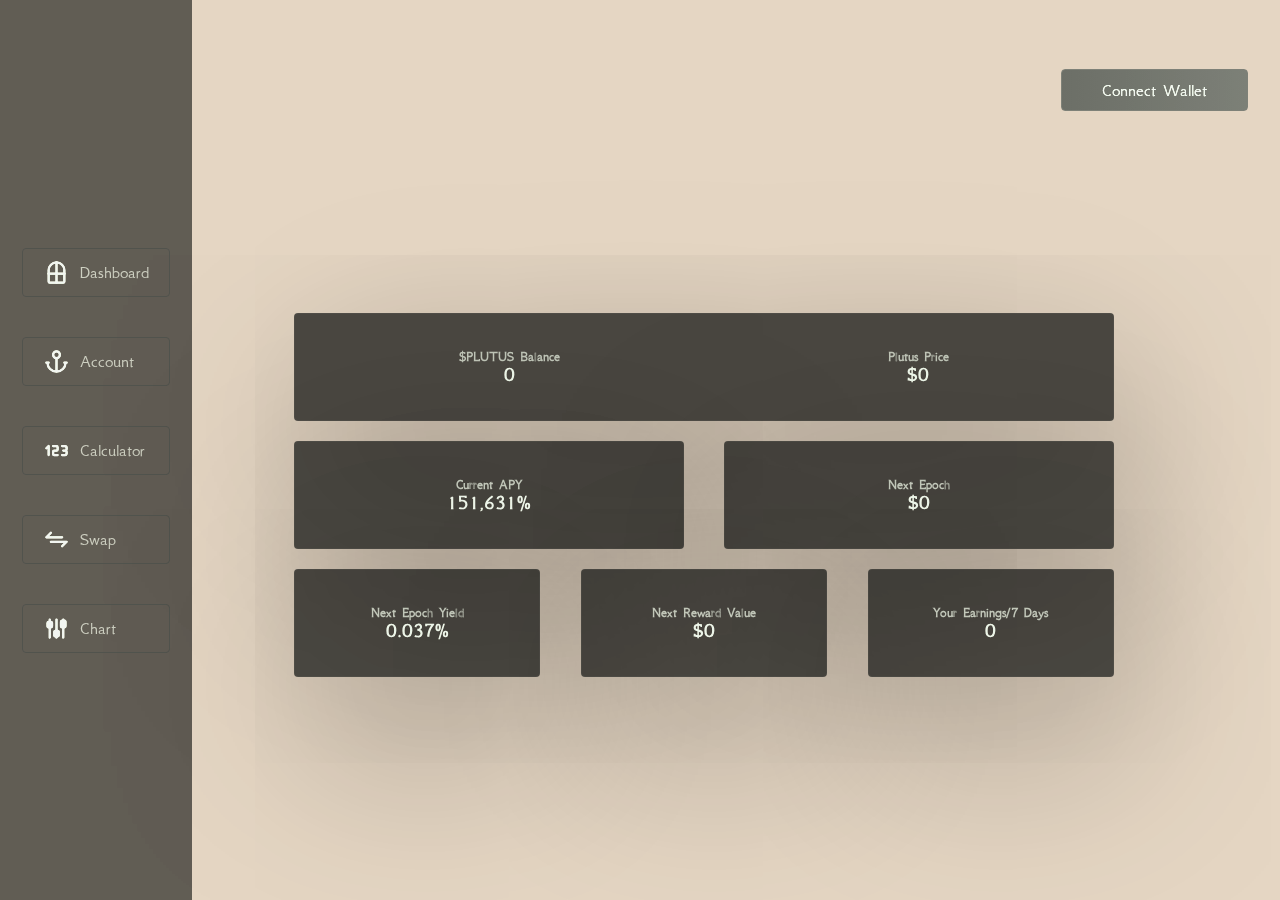
==== account.html @ f3e42714 "first commit" ====
<!DOCTYPE html>
<html lang="en">

<head>
	<meta charset="utf-8">
    <title>Plutus </title>

	<meta name="author" content="">
	<meta http-equiv="X-UA-Compatible" content="IE=edge">
	<meta name="viewport" content="width=device-width,initial-scale=1,maximum-scale=1">
	<link rel="stylesheet" href="CSS/account.css">
    <link rel="stylesheet" href="CSS/main.css">
    <link rel="stylesheet" href="CSS/navbar.css">
    <link rel="stylesheet" href="CSS/header.css">
	<link rel="shortcut icon" href="SVG/logo.svg" type="image/x-icon">
	<link rel="preconnect" href="https://fonts.googleapis.com/">
	<link rel="preconnect" href="https://fonts.gstatic.com/" crossorigin>
	<link rel="preconnect" href="https://fonts.googleapis.com">
	<link rel="preconnect" href="https://fonts.gstatic.com" crossorigin>
	<link href="https://fonts.googleapis.com/css2?family=Poppins:ital,wght@0,100;0,200;0,300;0,400;0,500;0,600;0,700;0,800;0,900;1,100;1,200;1,300;1,400;1,500;1,600;1,700;1,800;1,900&display=swap" rel="stylesheet">
    <link rel="shortcut icon" href="plutus.jpg">


</head>

<body>

	
	<header>

        <div class="btn hidden">
            <button id="connect-btn">Connect Wallet</button>

        </div>
        <div class="menu-responsive">
            <!-- <i class="fa-solid fa-wallet"></i> -->
            <i class="fa-solid fa-bars"></i>
        </div>
    </header>

    <!-- NAV -->
    <nav class="">
        <ul>
            <li><a href="index.html" style="font-size: calc(20 * var(--res))" ><img src="SVG/home.svg" alt="Dashboard">Dashboard</a></li>
            <li><a href="account.html" style="font-size: calc(20 * var(--res))"><img src="SVG/user.svg" alt="Account">Account</a></li>
            <li><a href="calculator.html" style="font-size: calc(20 * var(--res))"><img src="SVG/calculator.svg" alt="Calculator">Calculator</a></li>
            <li><a href="" style="font-size: calc(20 * var(--res))"><img src="SVG/building-bank.svg" alt="Presale">Swap</a></li>
            <li><a href="https://dexscreener.com/zksync/" style="font-size: calc(20 * var(--res))"><img src="SVG/chart-line.svg" alt="Chart">Chart</a></li>
        </ul>
    </nav>

    <!-- NAV TOGGLE -->
	<section class="nav-toggle">
        <i class="fa-regular fa-circle-xmark"></i>
        <div class="list-nav-container">
            <ul>
                <li><a href="index.html" style="font-size: calc(20 * var(--res))" ><img src="SVG/home.svg" alt="Dashboard">Dashboard</a></li>
                <li><a href="account.html" style="font-size: calc(20 * var(--res))"><img src="SVG/user.svg" alt="Account">Account</a></li>
                <li><a href="calculator.html" style="font-size: calc(20 * var(--res))"><img src="SVG/calculator.svg" alt="Calculator">Calculator</a></li>
                <li><a href="https://app.mute.io/swap" style="font-size: calc(20 * var(--res))"><img src="SVG/building-bank.svg" alt="Presale">Swap</a></li>
                <li><a href="https://dexscreener.com/zksync/" style="font-size: calc(20 * var(--res))"><img src="SVG/chart-line.svg" alt="Chart">Chart</a></li>
            </ul>
        </div>
    </section>

    <section class="all-card-container">
        <div class="long-card-top card">
            <div class="info">
                <h2>$PLUTUS Balance</h2>
                <h3>0</h3>
            </div>
            <div class="info">
                <h2>Plutus Price</h2>
                <h3>$0</h3>
            </div>
        </div>


        <div class="card-middle-container">
            <div class="card-middle card">
                <div class="info">
                    <h2>Current APY</h2>
                    <h3> 151,631%</h3>
                </div>
            </div>
            <div class="card-middle card">
                <div class="info">
                    <h2>Next Epoch</h2>
                    <h3>$0</h3>
                </div>
            </div>

        </div>


        <div class="card-bottom-container">
            <div class="card-bottom card">
                <div class="info">
                    <h2>Next Epoch Yield</h2>
                    <h3>0.037%</h3>
                </div>
            </div>
            <div class="card-bottom card">
                <div class="info">
                    <h2>Next Reward Value</h2>
                    <h3>$0</h3>
                </div>
            </div>
            <div class="card-bottom card">
                <div class="info">
                    <h2>Your Earnings/7 Days</h2>
                    <h3>0</h3>
                </div>
            </div>
        </div>
    </section>


		

	
	<script src="f29a6c4890.js" crossorigin="anonymous"></script>
	<script src="js/index.js"></script>
	<script src="js/web3.js"></script>
	<script src="js/calculator.js"></script>
	<script src="js/app.js"></script>

</body>

</html>
---- CSS/main.css ----
@import url('https://fonts.googleapis.com/css2?family=GFS+Neohellenic:ital,wght@0,400;0,700;1,400;1,700&display=swap');


*,
::after,
::before {
  margin: 0;
  padding: 0;
  list-style: none;
  text-decoration: none;
  box-sizing: border-box;
}

body {
  height: 100vh;

  font-family: 'GFS Neohellenic', sans-serif;
  background: #E5D6C3;
  filter: invert(0%) sepia(100%) saturate(23%) hue-rotate(41deg) brightness(94%) contrast(105%);
  /* background: url("../IMG/.svg") no-repeat center/cover; */
  overflow: hidden;
}
/* ########################################## */
/* ########################################## */
/* ########################################## */
.card{
  transition: 0.3s;
}

/* ########################################## */
/* ########################################## */
/* ########################################## */
.social {
  position: absolute;
  bottom: 0;
  left: 0;
  margin: 20px;
}
.social ul {
  display: flex;
  gap: 10px;
}
.social ul li a img {
  width: calc(30 * var(--res));
}
.social ul li a:hover img{
  transform: scale(1.2);
}

/* ########################################## */
/* ########################################## */
/* ########################################## */
.all-card-container{
  position: absolute;
  height: 60%;
  width: 80%;
  top: 55%;
  right: 45%;
  transform: translate(50%, -50%);
  display: flex;
  justify-content: center;
  align-items: center;
  flex-direction: column;
  /* border: 1px solid red; */
  gap: 20px;
}
.all-card-container .info{
  text-align: center;
}
.all-card-container h2{
  color: #4ECAE2; 
  font-size: calc(15 * var(--res));
}
.all-card-container h3{
  color: #D0DCE8;
  font-size: calc(22 * var(--res));
}

/* LONG CARD */
.all-card-container .long-card-top{
  display: flex;
  align-items: center;
  justify-content: space-around;
  width: 80%;
  height: 20%;
  background-color: #1b1a2bc4;
  border: 1px solid rgba(19,207,207,.067);
  border-radius: 4px;
  box-shadow: 10px 60px 200px rgb(0 0 0 / 35%);
  transition: all 0.4s;
}

/* MIDDLE CARD */
.card-middle-container{
  display: flex;
  justify-content: space-between;
  width: 80%;
  height: 20%;
}

.card-middle-container .card-middle{
  display: flex;
  justify-content: center;
  align-items: center;
  width: 47.5%;
  height: 100%;
  background-color: #1b1a2bc4;
  border: 1px solid rgba(19,207,207,.067);
  border-radius: 4px;
  box-shadow: 10px 60px 200px rgb(0 0 0 / 35%);
}

/* BOTTOM CARD */
.card-bottom-container{
  display: flex;
  justify-content: space-between;
  width: 80%;
  height: 20%;
}

.card-bottom-container .card-bottom{
  display: flex;
  justify-content: center;
  align-items: center;
  width: 30%;
  height: 100%;
  background-color: #1b1a2bc4;
  border: 1px solid rgba(19,207,207,.067);
  border-radius: 4px;
  box-shadow: 10px 60px 200px rgb(0 0 0 / 35%);
}

@media screen and (max-width: 800px){
  .all-card-container{
      width: 100%;
      right: 50%;
  }
  .social {
    display: none;
  }
}
@media screen and (max-height:599px){
  .all-card-container{
      width: 100%;
      right: 50%;
  }
  .social {
    display: none;
  }
}

/* ########################################## */
/* ########################################## */
/* ########################################## */
:root {
  --res: calc(0.1 * 1vmin);
}

.hidden {
  display: none;
}
---- CSS/navbar.css ----
/* NAVBAR */


nav {
  position: absolute;
  top: 50%;
  left: 0;
  transform: translateY(-50%);
  display: flex;
  width: 15%;
  height: 100vh;
  justify-content: center;
  background-color: #171a1da4;
  align-items: center;
}

nav ul {
  display: flex;
  flex-direction: column;
  gap: 40px;
}
nav ul li {
  display: flex;
  align-items: center;
  position: relative;
}

nav ul li a {
  display: flex;
  border: 1px solid red;
  border-radius: 4px;
  width: 100%;
  padding: 10px 20px;
  align-items: center;
  gap: 10px;
  color: rgba(247, 247, 247, 0.578);
  font-size: calc(30 * var(--res));
  position: relative;
  font-size: 1.9rem;
  font-weight: 300;
}

nav ul li a:hover {
  background-color: red;
}

nav ul li a img {
  width: calc(30 * var(--res));
  filter: invert(92%) sepia(94%) saturate(34%) hue-rotate(195deg) brightness(107%) contrast(100%);
  
 
}



/* ########################################## */
/* ########################################## */
/* ########################################## */
/* NAVBAR TOGGLE */
.nav-toggle {
  display: flex;
  justify-content: space-around;
  flex-direction: column;
  align-items: center;
  position: absolute;
  height: 100vh;
  left: -150%;
  top: 50%;
  width: 100%;
  background-color: #000000;
  transform: translateY(-50%);
  transition: 0.5s;
  z-index: 10;
}
/* CLOSE BTN */
.nav-toggle .fa-circle-xmark {
  position: absolute;
  top: 10px;
  right: 10px;
  color: white;
  font-size: 30px;
  cursor: pointer;
}
.nav-toggle .list-nav-container {
  width: 100%;
  height: 60%;
  display: flex;
  flex-direction: column;
  align-items: center;
  justify-content: space-around;
  gap: 10px;
}

/* BUTTON */
.nav-toggle .btn-navbar {
  display: flex;
  flex-direction: column;
  align-items: center;
  justify-content: space-between;
  height: 15%;
  width: 80%;

}

.nav-toggle .logo{
  width: calc(250 * var(--res));
}

.nav-toggle .btn-navbar button img {
  width: calc(22 * var(--res));
}

.nav-toggle .btn-navbar button{
  display: flex;
  justify-content: center;
  align-items: center;
  height: 47.5%;
  width: 80%;
  gap: 10px;
  background: #ffffff;
  border-radius: 20px;
  color: #1a987e;
  font-size: calc(18 * var(--res));
  cursor: pointer;
  z-index: 9;
  outline: none;
  border: 1px solid #1a987e;
  transition: 0.2s;
}
.nav-toggle .btn-navbar button:hover{
  transform: scale(1.1);
}

.social ul li{
  border: 1px solid rgba(255, 255, 255, 0.498);
  padding: 8px;
  border-radius:50%;

}
/* .nav-toggle #buy-btn {
}
.nav-toggle #connect-btn {
} */

/* LIST */
.nav-toggle .list-nav-container ul {
  display: flex;
  flex-direction: column;
  gap: 10px;
}
.nav-toggle .list-nav-container ul li {
  display: flex;
  align-items: center;
  position: relative;
}
.nav-toggle .list-nav-container ul li a {
  display: flex;
  align-items: center;
  gap: 10px;
  color: white;
  font-size: calc(40 * var(--res));
  position: relative;
}
.nav-toggle .list-nav-container ul li a img {
  width: calc(40 * var(--res));
  color: white;
}
.nav-toggle .list-nav-container ul li a::before {
  content: "";
  position: absolute;
  height: 2px;
  width: 0%;
  border-radius: 0 2px 2px 0;
  background-color: #ffffffb2;
  top: 100%;
  transform: translateY(-50%);
  transition: 0.2s ease-out;
}
.nav-toggle .list-nav-container ul li:hover a::before {
  width: 100%;
  transition: 0.2s ease-out;
}

/* LINKS */
.nav-toggle .social-links{
  height: 15%;
  display: flex;
  align-items: center;
  justify-content: center;

}
.nav-toggle .social-links ul {
  display: flex;
  flex-direction: column;
  gap: 10px;
}
.nav-toggle .social-links ul li {
  display: flex;
  align-items: center;
}
.nav-toggle .social-links ul li a {
  display: flex;
  align-items: center;
  color: rgba(255, 255, 255, 0.414);
  font-size: calc(30 * var(--res));
  gap: 5px;
  position: relative;
}
.nav-toggle .social-links ul li a::before {
  content: "";
  position: absolute;
  height: 2px;
  width: 0%;
  border-radius: 0 2px 2px 0;
  background-color: #fff;
  top: 100%;
  transform: translateY(-50%);
  transition: 0.2s ease-out;
}
.nav-toggle .social-links ul li:hover a::before {
  width: 100%;
  transition: 0.2s ease-out;
}

@media screen and (max-width: 800px) {
  nav {
    display: none;
  }
}
@media screen and (max-height: 599px) {
  nav {
    display: none;
  }
}
---- CSS/header.css ----
/* HEADER */
@import url('https://fonts.googleapis.com/css2?family=GFS+Neohellenic:ital,wght@0,400;0,700;1,400;1,700&display=swap');

header {
  height: 20%;
  display: flex;
  align-items: center;
  font-family: 'GFS Neohellenic', sans-serif;
  width: 100%;
  position: relative;
}
/* LEFT */
header #logo {
  width: calc(130 * var(--res));
  cursor: pointer;
  transition: 0.2s;
  position: absolute;
  left: 2%;
}

/* RIGHT */
header .btn {
  position: absolute;
  right: 2.5%;
  display: flex;
  font-family: 'GFS Neohellenic', sans-serif;
  gap: 30px;
}
header #buy-btn {
  display: flex;
  align-items: center;
  gap: 10px;
  background: #4ECAE2;
  border-radius: 4px;
  padding: 10px 40px;
  color: white;
  font-size: 18px;
  cursor: pointer;
  font-family: 'GFS Neohellenic', sans-serif;
  z-index: 9;
  outline: none;
  border: 1px solid #4ECAE2;
  transition: 0.2s;
}
header #buy-btn img {
  width: 25px;
}
header #connect-btn {
  display: flex;
  align-items: center;
  gap: 10px;
  background: linear-gradient(to right, #1d71aa, #2980b9);
  border-radius: 4px;
  padding: 10px 40px;
  color: white;
  font-size: 18px;
  font-family: 'GFS Neohellenic', sans-serif;
  cursor: pointer;
  z-index: 9;
  outline: none;
  border: 1px solid #1a987e;
  transition: 0.2s;
}

.menu-responsive {
  position: absolute;
  display: none;
  gap: 30px;
  left: 2.5%;
}
.menu-responsive i {
  color: #1a987e;
  font-size: calc(70 * var(--res));
  cursor: pointer;
  transition: 0.2s;
}
.menu-responsive i:hover {
  transform: scale(1.1);
  transition: 0.2s;
  color: #1a987fd1;
}

@media screen and (max-width: 800px) {
  header {
    height: 10%;
  }
  header #logo {
    display: none;
  }
  header .btn {
    display: none;
  }
  .menu-responsive {
    display: flex;
  }
}
@media screen and (max-height: 599px) {
  header {
    height: 10%;
  }
  header #logo {
    display: none;
  }
  header .btn {
    display: none;
  }
  .menu-responsive {
    display: flex;
  }
}
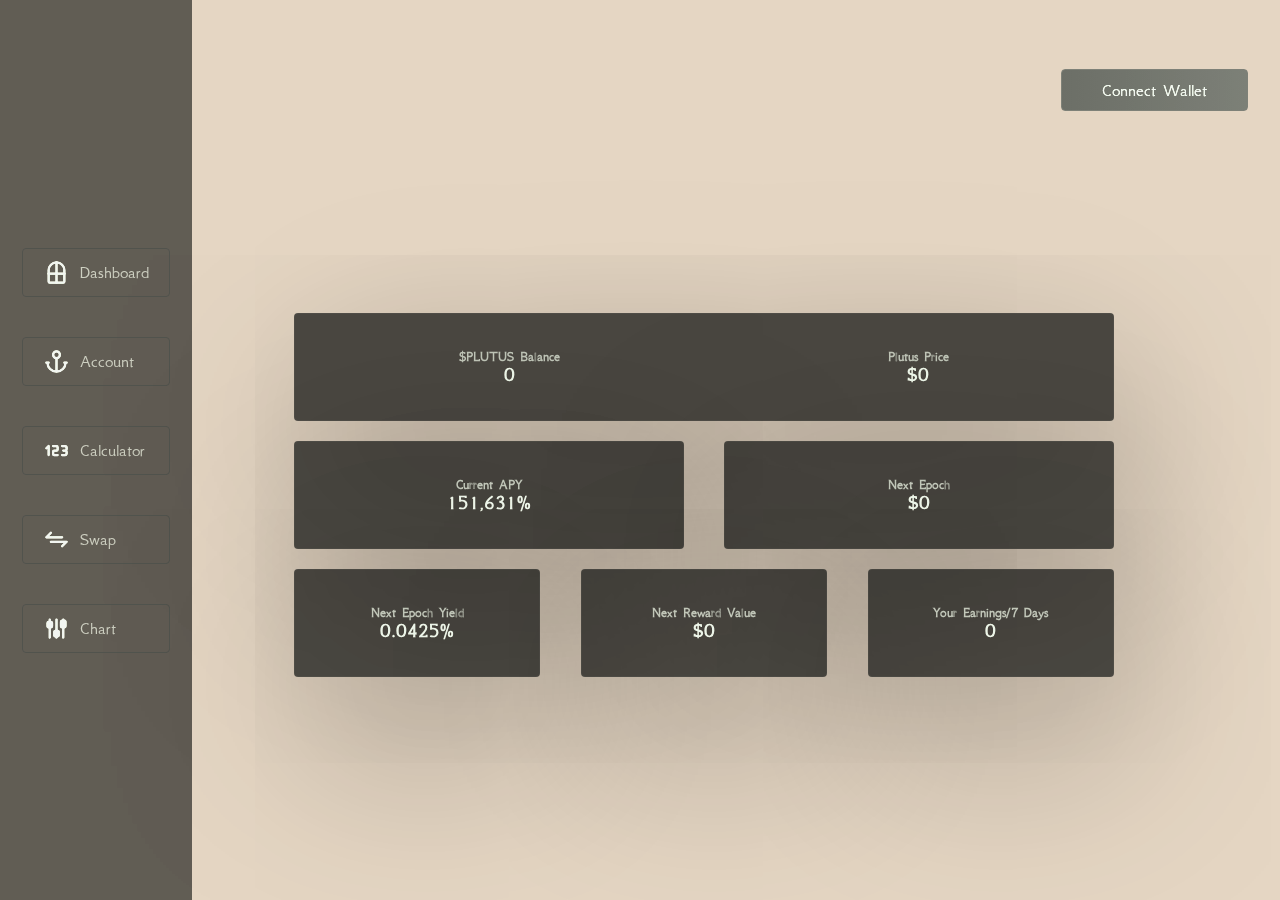
==== commit 7f47c56b: "s" ====
--- a/account.html
+++ b/account.html
@@ -97,7 +97,7 @@
             <div class="card-bottom card">
                 <div class="info">
                     <h2>Next Epoch Yield</h2>
-                    <h3>0.037%</h3>
+                    <h3>0.0425%</h3>
                 </div>
             </div>
             <div class="card-bottom card">
